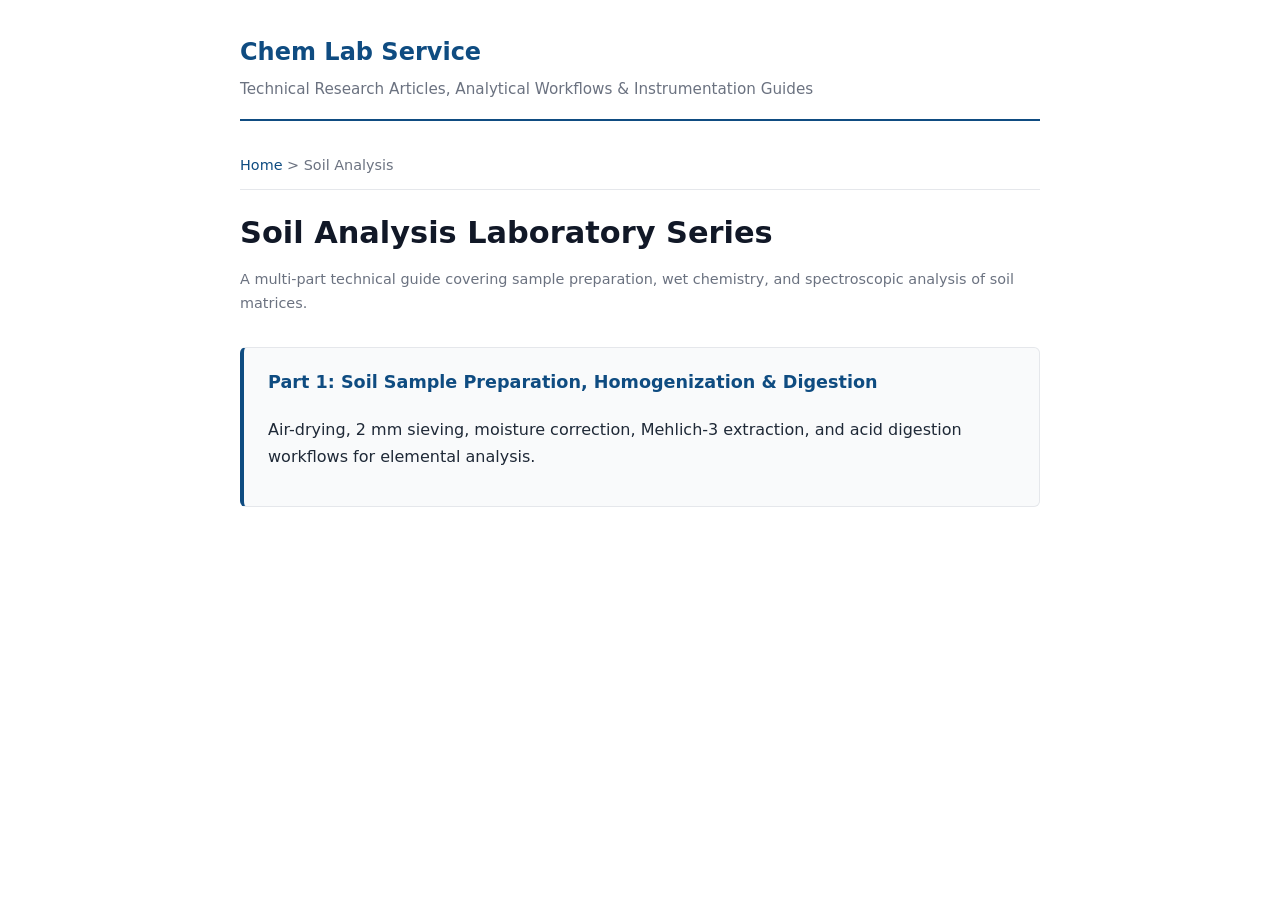
==== soil-analysis/index.html @ 1cf0f6e6 "Add initial HTML structure for soil analysis page" ====
<!DOCTYPE html>
<html lang="en">
<head>
  <meta charset="UTF-8">
  <meta name="viewport" content="width=device-width, initial-scale=1.0">
  <title>Soil Analysis Laboratory Series — Chem Lab Service</title>
  <meta name="description" content="Multi-part technical reference covering soil sample preparation, wet chemistry, and spectroscopic instrumentation.">
  <link rel="stylesheet" href="../style.css">
</head>
<body>
  <header class="site-header">
    <a class="brand" href="../index.html">Chem Lab Service</a>
    <p class="tagline">Technical Research Articles, Analytical Workflows &amp; Instrumentation Guides</p>
  </header>

  <nav class="breadcrumbs">
    <a href="../index.html">Home</a> &gt; 
    <span>Soil Analysis</span>
  </nav>

  <h1>Soil Analysis Laboratory Series</h1>
  <p class="meta">A multi-part technical guide covering sample preparation, wet chemistry, and spectroscopic analysis of soil matrices.</p>

  <div class="lab-card">
    <h3><a href="01-sample-prep-and-digestion.html">Part 1: Soil Sample Preparation, Homogenization &amp; Digestion</a></h3>
    <p>Air-drying, 2 mm sieving, moisture correction, Mehlich-3 extraction, and acid digestion workflows for elemental analysis.</p>
  </div>

  <!-- Copy and paste a .lab-card block below each time you publish Part 2, Part 3, etc. -->
</body>
</html>
---- style.css ----
:root {
  --bg: #ffffff;
  --text: #1f2937;
  --muted: #6b7280;
  --accent: #0f4c81;
  --border: #e5e7eb;
  --card-bg: #f9fafb;
}

* {
  box-sizing: border-box;
}

body {
  font-family: system-ui, -apple-system, "Segoe UI", Roboto, "Noto Sans SC", sans-serif;
  line-height: 1.7;
  color: var(--text);
  background: var(--bg);
  max-width: 840px;
  margin: 0 auto;
  padding: 2rem 1.25rem 4rem;
}

header.site-header {
  border-bottom: 2px solid var(--accent);
  padding-bottom: 1rem;
  margin-bottom: 2rem;
}

header.site-header a.brand {
  font-size: 1.5rem;
  font-weight: 700;
  color: var(--accent);
  text-decoration: none;
}

header.site-header p.tagline {
  margin: 0.25rem 0 0;
  color: var(--muted);
  font-size: 0.95rem;
}

nav.breadcrumbs {
  font-size: 0.9rem;
  color: var(--muted);
  margin-bottom: 1.5rem;
  padding-bottom: 0.75rem;
  border-bottom: 1px solid var(--border);
}

nav.breadcrumbs a {
  color: var(--accent);
  text-decoration: none;
  font-weight: 500;
}

h1 {
  font-size: 1.9rem;
  line-height: 1.25;
  margin: 0 0 0.5rem;
  color: #111827;
}

h2 {
  font-size: 1.35rem;
  margin-top: 2rem;
  padding-bottom: 0.35rem;
  border-bottom: 1px solid var(--border);
  color: #111827;
}

h3 {
  font-size: 1.1rem;
  margin-top: 1.5rem;
  color: var(--accent);
}

.meta {
  color: var(--muted);
  font-size: 0.9rem;
  margin-bottom: 2rem;
}

.lab-card {
  background: var(--card-bg);
  border: 1px solid var(--border);
  border-left: 4px solid var(--accent);
  border-radius: 6px;
  padding: 1.25rem 1.5rem;
  margin-bottom: 1.5rem;
}

.lab-card h2,
.lab-card h3 {
  border: none;
  margin-top: 0;
  padding: 0;
}

.lab-card a {
  color: var(--accent);
  text-decoration: none;
  font-weight: 600;
}

.lab-card a:hover {
  text-decoration: underline;
}

.table-wrap {
  width: 100%;
  overflow-x: auto;
  margin: 1.5rem 0;
  -webkit-overflow-scrolling: touch;
}

table {
  width: 100%;
  border-collapse: collapse;
  margin: 0;
  font-size: 0.95rem;
  min-width: 560px;
}

th,
td {
  border: 1px solid var(--border);
  padding: 0.65rem 0.85rem;
  text-align: left;
  vertical-align: top;
}

th {
  background: var(--card-bg);
  font-weight: 600;
}

.article-footer {
  margin-top: 3rem;
  padding-top: 1.25rem;
  border-top: 1px solid var(--border);
  display: flex;
  justify-content: space-between;
  gap: 1rem;
  flex-wrap: wrap;
  font-weight: 600;
}

.article-footer a {
  color: var(--accent);
  text-decoration: none;
}

.article-footer a:hover {
  text-decoration: underline;
}

.article-footer .muted {
  color: var(--muted);
  font-weight: 500;
}
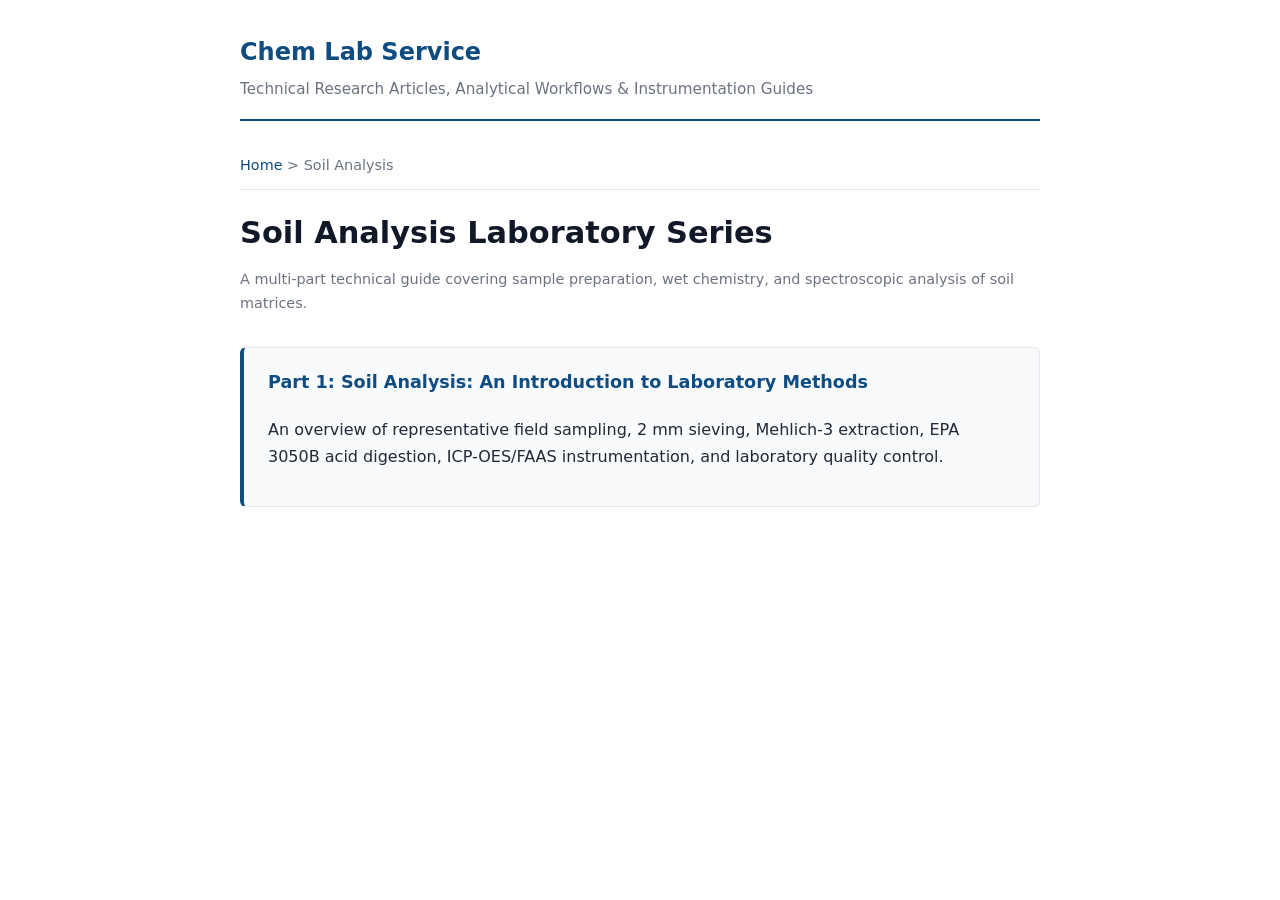
==== commit 404673bd: "Update link and description for Part 1 of soil analysis" ====
--- a/soil-analysis/index.html
+++ b/soil-analysis/index.html
@@ -22,8 +22,8 @@
   <p class="meta">A multi-part technical guide covering sample preparation, wet chemistry, and spectroscopic analysis of soil matrices.</p>
 
   <div class="lab-card">
-    <h3><a href="01-sample-prep-and-digestion.html">Part 1: Soil Sample Preparation, Homogenization &amp; Digestion</a></h3>
-    <p>Air-drying, 2 mm sieving, moisture correction, Mehlich-3 extraction, and acid digestion workflows for elemental analysis.</p>
+    <h3><a href="01-introduction-to-laboratory-methods.html">Part 1: Soil Analysis: An Introduction to Laboratory Methods</a></h3>
+    <p>An overview of representative field sampling, 2 mm sieving, Mehlich-3 extraction, EPA 3050B acid digestion, ICP-OES/FAAS instrumentation, and laboratory quality control.</p>
   </div>
 
   <!-- Copy and paste a .lab-card block below each time you publish Part 2, Part 3, etc. -->
